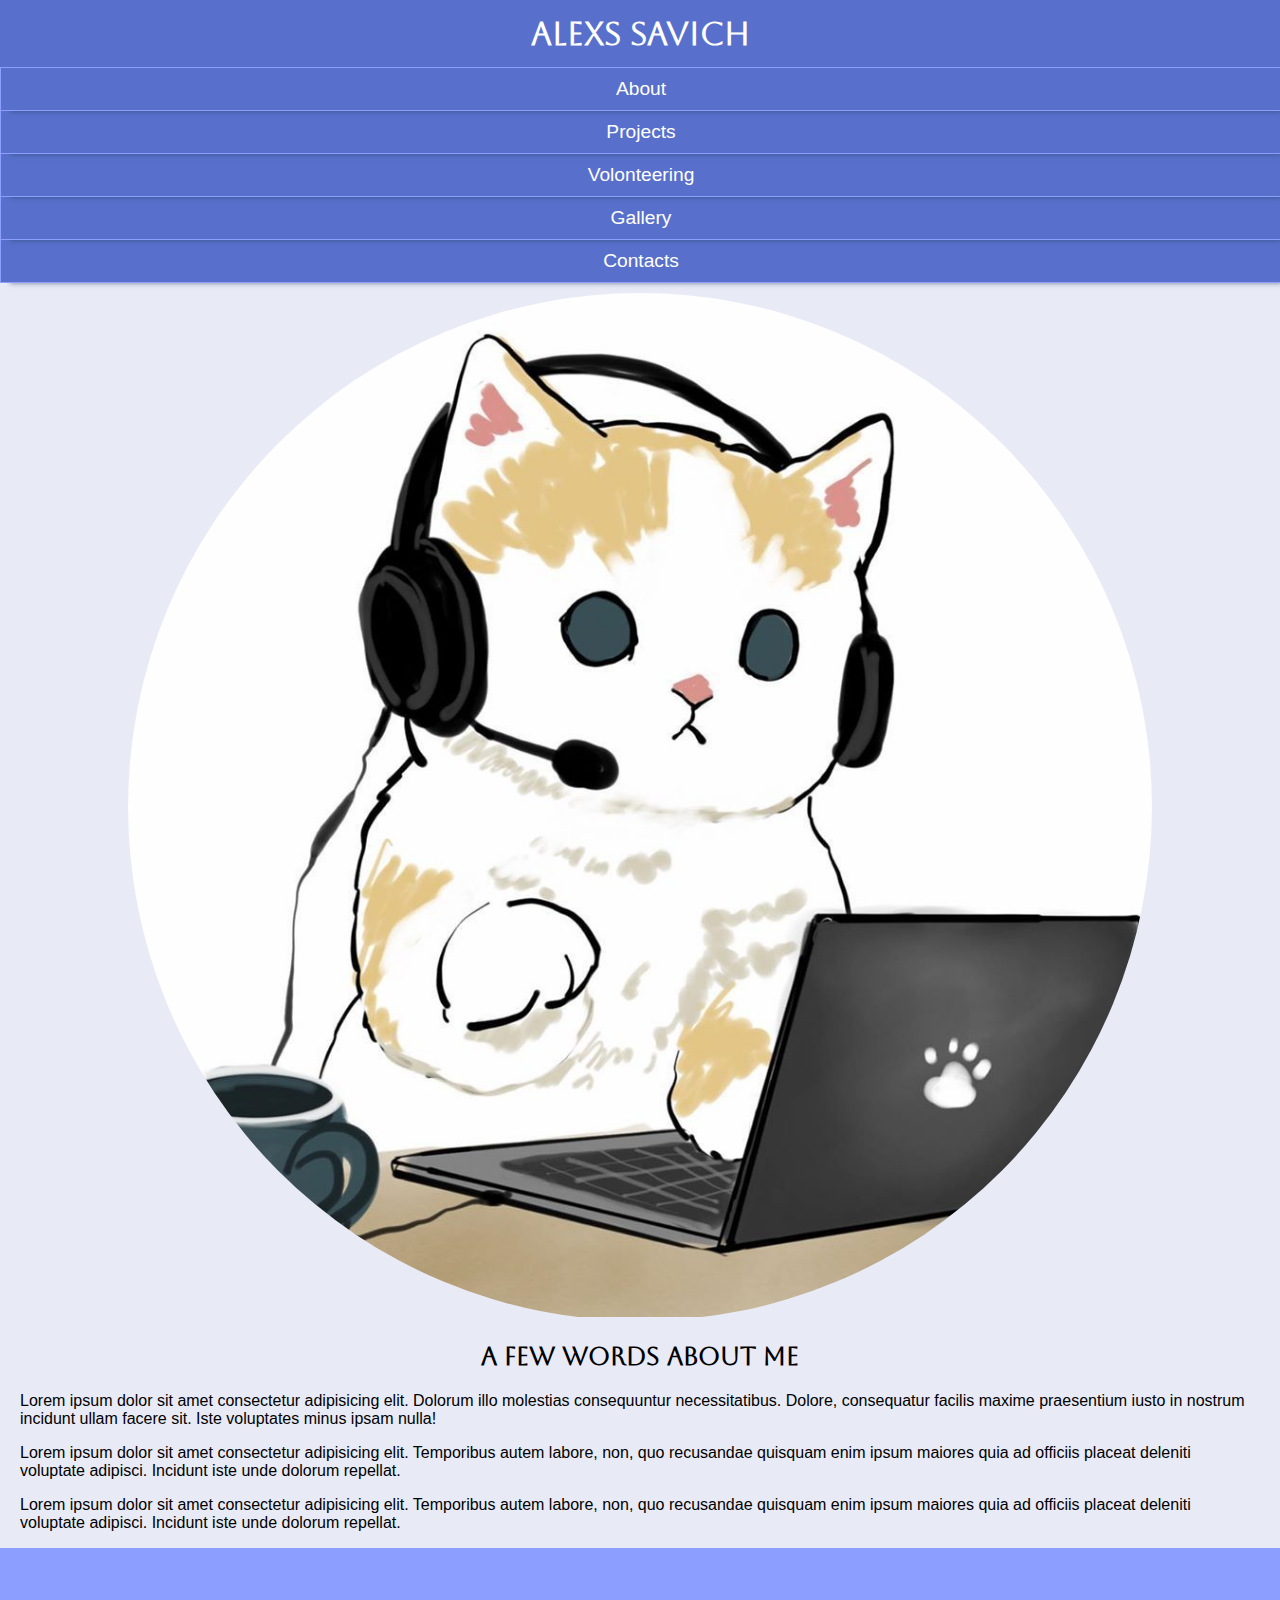
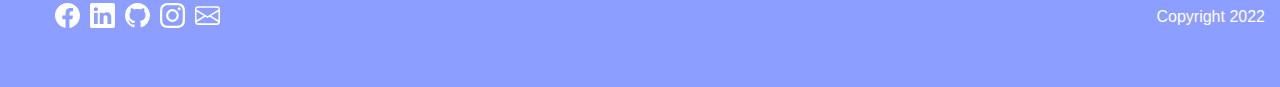
==== index.html @ fe34c6e7 "add structure and phone layout" ====
<!DOCTYPE html>
<html lang="en">
  <head>
    <meta charset="UTF-8" />
    <meta http-equiv="X-UA-Compatible" content="IE=edge" />
    <meta name="viewport" content="width=device-width, initial-scale=1.0" />
    <link rel="stylesheet" href="./style/index.css" />
    <title>Aleksandra Savich | About me</title>
  </head>
  <body>
    <header>
      <h1>Alexs Savich</h1>
      <nav>
        <ul>
          <li><a href="./index.html">About</a></li>
          <li><a href="./pages/projects.html">Projects</a></li>
          <li><a href="./pages/volunteering.html">Volonteering</a></li>
          <li><a href="./pages/gallery.html">Gallery</a></li>
          <li><a href="./pages/contacts.html">Contacts</a></li>
        </ul>
      </nav>
    </header>
    <main>
      <aside>
        <img src="./images/a4c0e16942ac38ccfa3c251ddec7d822.jpeg" alt="foto" />
      </aside>
      <article>
        <h2>A Few Words About Me</h2>
        <p>
          Lorem ipsum dolor sit amet consectetur adipisicing elit. Dolorum illo
          molestias consequuntur necessitatibus. Dolore, consequatur facilis
          maxime praesentium iusto in nostrum incidunt ullam facere sit. Iste
          voluptates minus ipsam nulla!
        </p>
        <p>
          Lorem ipsum dolor sit amet consectetur adipisicing elit. Temporibus
          autem labore, non, quo recusandae quisquam enim ipsum maiores quia ad
          officiis placeat deleniti voluptate adipisci. Incidunt iste unde
          dolorum repellat.
        </p>
        <p>
          Lorem ipsum dolor sit amet consectetur adipisicing elit. Temporibus
          autem labore, non, quo recusandae quisquam enim ipsum maiores quia ad
          officiis placeat deleniti voluptate adipisci. Incidunt iste unde
          dolorum repellat.
        </p>
      </article>
    </main>
    <footer>
      <ul>
        <li>
          <a
            href="https://www.facebook.com/profile.php?id=100053542693915"
            target="_blank"
          >
            <svg
              xmlns="http://www.w3.org/2000/svg"
              width="25"
              height="25"
              fill="currentColor"
              class="bi bi-facebook"
              viewBox="0 0 16 16"
            >
              <path
                d="M16 8.049c0-4.446-3.582-8.05-8-8.05C3.58 0-.002 3.603-.002 8.05c0 4.017 2.926 7.347 6.75 7.951v-5.625h-2.03V8.05H6.75V6.275c0-2.017 1.195-3.131 3.022-3.131.876 0 1.791.157 1.791.157v1.98h-1.009c-.993 0-1.303.621-1.303 1.258v1.51h2.218l-.354 2.326H9.25V16c3.824-.604 6.75-3.934 6.75-7.951z"
              />
            </svg>
          </a>
        </li>
        <li>
          <a
            href="https://www.linkedin.com/in/alexandra-savich/"
            target="_blank"
          >
            <svg
              xmlns="http://www.w3.org/2000/svg"
              width="25"
              height="25"
              fill="currentColor"
              class="bi bi-linkedin"
              viewBox="0 0 16 16"
            >
              <path
                d="M0 1.146C0 .513.526 0 1.175 0h13.65C15.474 0 16 .513 16 1.146v13.708c0 .633-.526 1.146-1.175 1.146H1.175C.526 16 0 15.487 0 14.854V1.146zm4.943 12.248V6.169H2.542v7.225h2.401zm-1.2-8.212c.837 0 1.358-.554 1.358-1.248-.015-.709-.52-1.248-1.342-1.248-.822 0-1.359.54-1.359 1.248 0 .694.521 1.248 1.327 1.248h.016zm4.908 8.212V9.359c0-.216.016-.432.08-.586.173-.431.568-.878 1.232-.878.869 0 1.216.662 1.216 1.634v3.865h2.401V9.25c0-2.22-1.184-3.252-2.764-3.252-1.274 0-1.845.7-2.165 1.193v.025h-.016a5.54 5.54 0 0 1 .016-.025V6.169h-2.4c.03.678 0 7.225 0 7.225h2.4z"
              />
            </svg>
          </a>
        </li>
        <li>
          <a href="https://github.com/OllyLemur" target="_blank">
            <svg
              xmlns="http://www.w3.org/2000/svg"
              width="25"
              height="25"
              fill="currentColor"
              class="bi bi-github"
              viewBox="0 0 16 16"
            >
              <path
                d="M8 0C3.58 0 0 3.58 0 8c0 3.54 2.29 6.53 5.47 7.59.4.07.55-.17.55-.38 0-.19-.01-.82-.01-1.49-2.01.37-2.53-.49-2.69-.94-.09-.23-.48-.94-.82-1.13-.28-.15-.68-.52-.01-.53.63-.01 1.08.58 1.23.82.72 1.21 1.87.87 2.33.66.07-.52.28-.87.51-1.07-1.78-.2-3.64-.89-3.64-3.95 0-.87.31-1.59.82-2.15-.08-.2-.36-1.02.08-2.12 0 0 .67-.21 2.2.82.64-.18 1.32-.27 2-.27.68 0 1.36.09 2 .27 1.53-1.04 2.2-.82 2.2-.82.44 1.1.16 1.92.08 2.12.51.56.82 1.27.82 2.15 0 3.07-1.87 3.75-3.65 3.95.29.25.54.73.54 1.48 0 1.07-.01 1.93-.01 2.2 0 .21.15.46.55.38A8.012 8.012 0 0 0 16 8c0-4.42-3.58-8-8-8z"
              />
            </svg>
          </a>
        </li>
        <li>
          <a href="https://www.instagram.com/ollylemur/" target="_blank"
            ><svg
              xmlns="http://www.w3.org/2000/svg"
              width="25"
              height="25"
              fill="currentColor"
              class="bi bi-instagram"
              viewBox="0 0 16 16"
            >
              <path
                d="M8 0C5.829 0 5.556.01 4.703.048 3.85.088 3.269.222 2.76.42a3.917 3.917 0 0 0-1.417.923A3.927 3.927 0 0 0 .42 2.76C.222 3.268.087 3.85.048 4.7.01 5.555 0 5.827 0 8.001c0 2.172.01 2.444.048 3.297.04.852.174 1.433.372 1.942.205.526.478.972.923 1.417.444.445.89.719 1.416.923.51.198 1.09.333 1.942.372C5.555 15.99 5.827 16 8 16s2.444-.01 3.298-.048c.851-.04 1.434-.174 1.943-.372a3.916 3.916 0 0 0 1.416-.923c.445-.445.718-.891.923-1.417.197-.509.332-1.09.372-1.942C15.99 10.445 16 10.173 16 8s-.01-2.445-.048-3.299c-.04-.851-.175-1.433-.372-1.941a3.926 3.926 0 0 0-.923-1.417A3.911 3.911 0 0 0 13.24.42c-.51-.198-1.092-.333-1.943-.372C10.443.01 10.172 0 7.998 0h.003zm-.717 1.442h.718c2.136 0 2.389.007 3.232.046.78.035 1.204.166 1.486.275.373.145.64.319.92.599.28.28.453.546.598.92.11.281.24.705.275 1.485.039.843.047 1.096.047 3.231s-.008 2.389-.047 3.232c-.035.78-.166 1.203-.275 1.485a2.47 2.47 0 0 1-.599.919c-.28.28-.546.453-.92.598-.28.11-.704.24-1.485.276-.843.038-1.096.047-3.232.047s-2.39-.009-3.233-.047c-.78-.036-1.203-.166-1.485-.276a2.478 2.478 0 0 1-.92-.598 2.48 2.48 0 0 1-.6-.92c-.109-.281-.24-.705-.275-1.485-.038-.843-.046-1.096-.046-3.233 0-2.136.008-2.388.046-3.231.036-.78.166-1.204.276-1.486.145-.373.319-.64.599-.92.28-.28.546-.453.92-.598.282-.11.705-.24 1.485-.276.738-.034 1.024-.044 2.515-.045v.002zm4.988 1.328a.96.96 0 1 0 0 1.92.96.96 0 0 0 0-1.92zm-4.27 1.122a4.109 4.109 0 1 0 0 8.217 4.109 4.109 0 0 0 0-8.217zm0 1.441a2.667 2.667 0 1 1 0 5.334 2.667 2.667 0 0 1 0-5.334z"
              />
              </svg></a>
        </li>
        <li>
          <a
            href="mailto:savichaliaksandra@gmail.com?subject=Question about you"
            target="_blank"
            ><svg
              xmlns="http://www.w3.org/2000/svg"
              width="25"
              height="25"
              fill="currentColor"
              class="bi bi-envelope"
              viewBox="0 0 16 16"
            >
              <path
                d="M0 4a2 2 0 0 1 2-2h12a2 2 0 0 1 2 2v8a2 2 0 0 1-2 2H2a2 2 0 0 1-2-2V4Zm2-1a1 1 0 0 0-1 1v.217l7 4.2 7-4.2V4a1 1 0 0 0-1-1H2Zm13 2.383-4.708 2.825L15 11.105V5.383Zm-.034 6.876-5.64-3.471L8 9.583l-1.326-.795-5.64 3.47A1 1 0 0 0 2 13h12a1 1 0 0 0 .966-.741ZM1 11.105l4.708-2.897L1 5.383v5.722Z"
              /></svg></a>
        </li>
      </ul>
      <p>
        Copyright 2022
      </p>
    </footer>
  </body>
</html>
---- style/index.css ----
@import url("https://fonts.googleapis.com/css2?family=Aboreto&display=swap");
@import 'common_style.css';
@import 'header.css';
@import 'footer.css';

main{
    margin-top: 1rem;
}

main aside img{
    width: 100%;
}

main aside {
    width: 80%;
    margin: 0 auto;
    border-radius: 50%;
    overflow: hidden;
}

main article h2{
    text-align: center;
    font-family: "Aboreto", cursive;
    font-size: 2.5rem;
}

main article p{
    padding: 0 2rem;
}
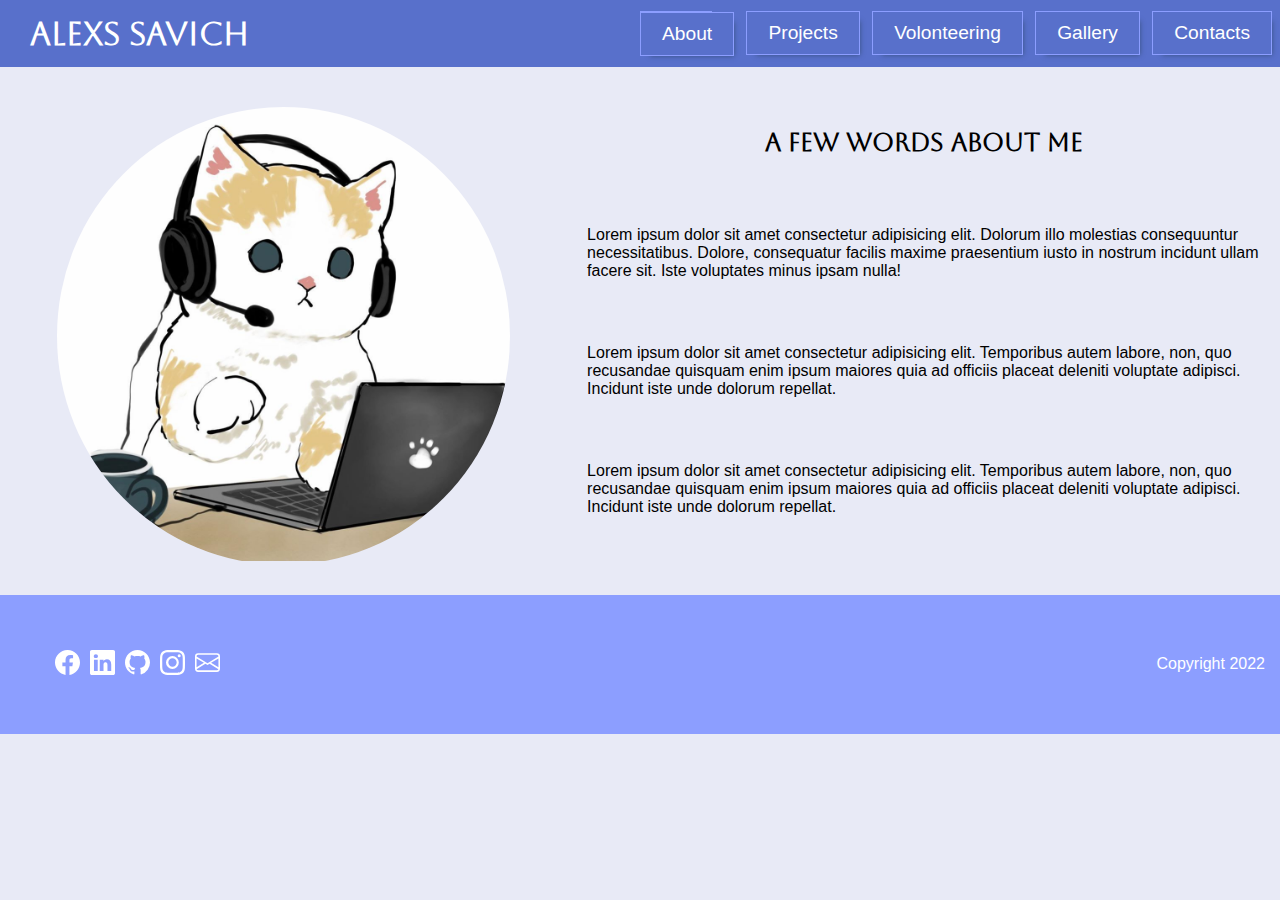
==== commit b9879db5: "add computer layout" ====
--- a/index.html
+++ b/index.html
@@ -21,10 +21,10 @@
       </nav>
     </header>
     <main>
-      <aside>
-        <img src="./images/a4c0e16942ac38ccfa3c251ddec7d822.jpeg" alt="foto" />
-      </aside>
       <article>
+        <aside>
+          <img src="./images/a4c0e16942ac38ccfa3c251ddec7d822.jpeg" alt="foto" />
+        </aside>
         <h2>A Few Words About Me</h2>
         <p>
           Lorem ipsum dolor sit amet consectetur adipisicing elit. Dolorum illo
--- a/style/index.css
+++ b/style/index.css
@@ -1,29 +1,51 @@
 @import url("https://fonts.googleapis.com/css2?family=Aboreto&display=swap");
-@import 'common_style.css';
-@import 'header.css';
-@import 'footer.css';
+@import "common_style.css";
+@import "header.css";
+@import "footer.css";
 
-main{
-    margin-top: 1rem;
+main {
+  margin-top: 1rem;
 }
 
-main aside img{
-    width: 100%;
+main aside img {
+  width: 100%;
 }
 
 main aside {
-    width: 80%;
-    margin: 0 auto;
-    border-radius: 50%;
-    overflow: hidden;
+  width: 80%;
+  margin: 0 auto;
+  border-radius: 50%;
+  overflow: hidden;
 }
 
-main article h2{
-    text-align: center;
-    font-family: "Aboreto", cursive;
-    font-size: 2.5rem;
+main article h2 {
+  text-align: center;
+  font-family: "Aboreto", cursive;
+  font-size: 2.5rem;
 }
 
-main article p{
-    padding: 0 2rem;
+main article p {
+  padding: 0 2rem;
 }
+
+@media screen and (min-width: 50em) {
+  body {
+    min-height: 100vh;
+  }
+  article {
+    display: grid;
+    grid-template-columns: 2;
+    padding-top: 3rem;
+    padding-bottom: 3rem;
+  }
+  article aside {
+    grid-column: 1;
+    grid-row: 1/5;
+  }
+  article h2 {
+    grid-column: 2;
+  }
+  article p {
+    grid-column: 2;
+  }
+}
